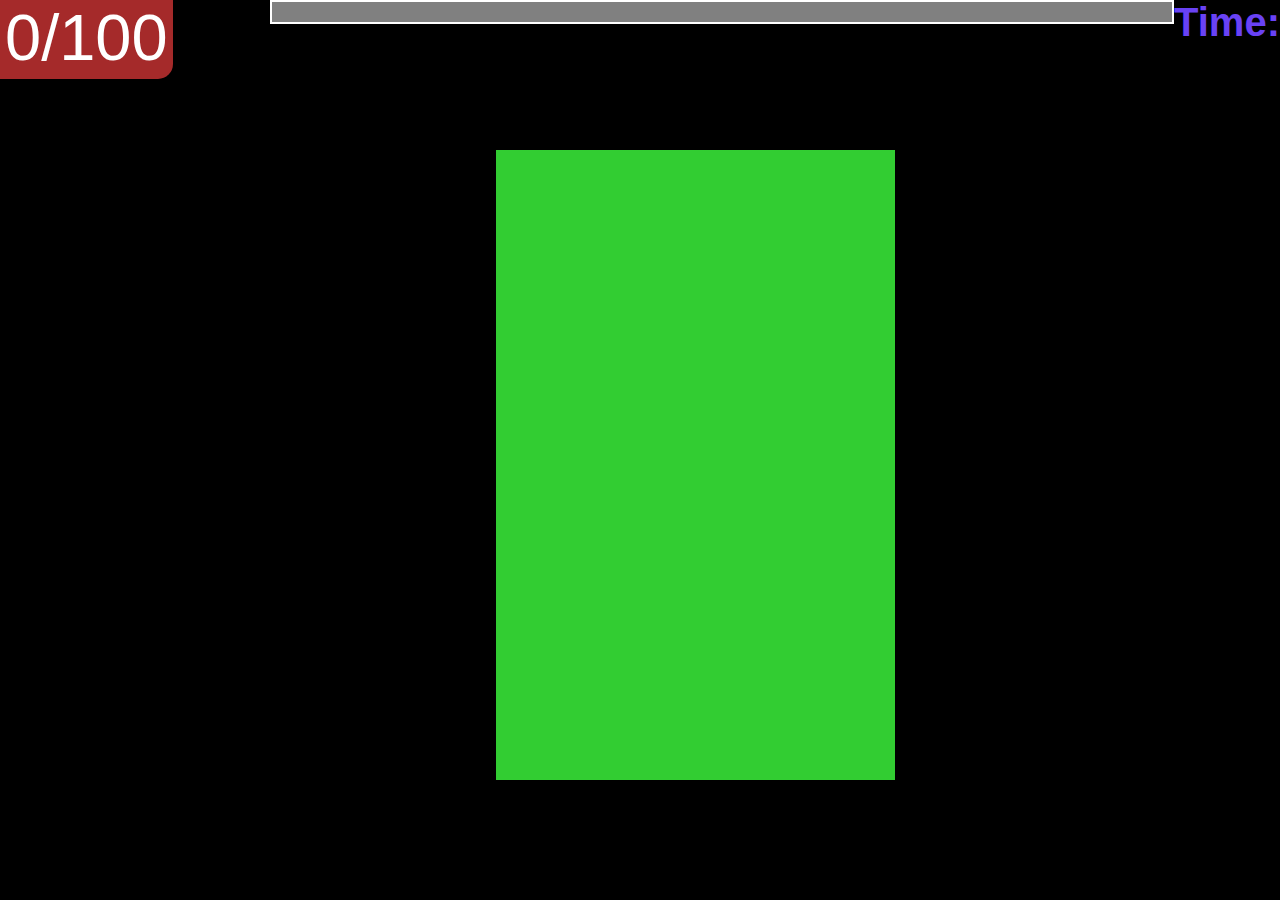
==== games/10s.html @ 2b1b3c12 "10s.html" ====
<!DOCTYPE html>
<html lang="en">
<head>
    <link rel="stylesheet" href="../styles/style4.css">
    <title>15s</title>
    <link rel="stylesheet" href="https://fonts.googleapis.com/css2?family=Material+Symbols+Outlined:opsz,wght,FILL,GRAD@24,400,0,0" />
</head>
<body>
    <div class="box">
        <input type="checkbox" disabled id="check" class="win">
        <input type="checkbox" id="check">
        <input type="checkbox" id="check">
        <input type="checkbox" id="check">
        <input type="checkbox" id="check">
        <input type="checkbox" id="check">
        <input type="checkbox" id="check">
        <input type="checkbox" id="check">
        <input type="checkbox" id="check">
        <input type="checkbox" id="check">
        <input type="checkbox" id="check">
        <input type="checkbox" id="check">
        <input type="checkbox" id="check">
        <input type="checkbox" id="check">
        <input type="checkbox" id="check">
        <input type="checkbox" id="check">
        <input type="checkbox" id="check">
        <input type="checkbox" id="check">
        <input type="checkbox" id="check">
        <input type="checkbox" id="check">
        <input type="checkbox" id="check">
        <input type="checkbox" id="check">
        <input type="checkbox" id="check">
        <input type="checkbox" id="check">
        <input type="checkbox" id="check">
        <input type="checkbox" id="check">
        <input type="checkbox" id="check">
        <input type="checkbox" id="check">
        <input type="checkbox" id="check">
        <input type="checkbox" id="check">
        <input type="checkbox" id="check">
        <input type="checkbox" id="check">
        <input type="checkbox" id="check">
        <input type="checkbox" id="check">
        <input type="checkbox" id="check">
        <input type="checkbox" id="check">
        <input type="checkbox" id="check">
        <input type="checkbox" id="check">
        <input type="checkbox" id="check">
        <input type="checkbox" id="check">
        <input type="checkbox" id="check">
        <input type="checkbox" id="check">
        <input type="checkbox" id="check">
        <input type="checkbox" id="check">
        <input type="checkbox" id="check">
        <input type="checkbox" id="check">
        <input type="checkbox" id="check">
        <input type="checkbox" id="check">
        <input type="checkbox" id="check">
        <input type="checkbox" id="check">
        <input type="checkbox" id="check">
        <input type="checkbox" id="check">
        <input type="checkbox" id="check">
        <input type="checkbox" id="check">
        <input type="checkbox" id="check">
        <input type="checkbox" id="check">
        <input type="checkbox" id="check">
        <input type="checkbox" id="check">
        <input type="checkbox" id="check">
        <input type="checkbox" id="check">
        <input type="checkbox" id="check">
        <input type="checkbox" id="check">
        <input type="checkbox" id="check">
        <input type="checkbox" id="check">
        <input type="checkbox" id="check">
        <input type="checkbox" id="check">
        <input type="checkbox" id="check">
        <input type="checkbox" id="check">
        <input type="checkbox" id="check">
        <input type="checkbox" id="check">
        <input type="checkbox" id="check">
        <input type="checkbox" id="check">
        <input type="checkbox" id="check">
        <input type="checkbox" id="check">
        <input type="checkbox" id="check">
        <input type="checkbox" id="check">
        <input type="checkbox" id="check">
        <input type="checkbox" id="check">
        <input type="checkbox" id="check">
        <input type="checkbox" id="check">
        <input type="checkbox" id="check">
        <input type="checkbox" id="check">
        <input type="checkbox" id="check">
        <input type="checkbox" id="check">
        <input type="checkbox" id="check">
        <input type="checkbox" id="check">
        <input type="checkbox" id="check">
        <input type="checkbox" id="check">
        <input type="checkbox" id="check">
        <input type="checkbox" id="check">
        <input type="checkbox" id="check">
        <input type="checkbox" id="check">
        <input type="checkbox" id="check">
        <input type="checkbox" id="check">
        <input type="checkbox" id="check">
        <input type="checkbox" id="check">
        <input type="checkbox" id="check">
        <input type="checkbox" id="check">
        <input type="checkbox" id="check">
        <input type="checkbox" id="check">
        <input type="checkbox" id="check">
    </div>

    <div class="score"></div>

    <div class="bar"></div>

    <div class="count_down">
        <span>Time:</span>  
        <span class="count"></span>
    </div>

    <div class="game">
        <img class="gameover" src="../images/gg.png">
        <div class="">
            <div class="in-box in-box2">Score:</div>
        </div>

        <a href="" class="again">
            <img width="20px" height="20px" src="../images/retry.png">
        </a>

        <a href="../index.html" class="again again2">
            <img src="../images/home.png" width="20px" height="20px">
        </a>
    </div>
</body>
</html>
---- styles/style4.css ----
* {
    margin: 0;
    padding: 0;
}

body {
    counter-reset: click; 
    overflow: hidden;  
    background-color: black;
    font-family: sans-serif;
}


.score::before {
    content: counter(click)"/100";
    color: white;
    font-size: 65px;
    padding: 5px;
    background-color: brown;
    border-radius: 15px;
    border-top-left-radius: 0px;
    border-bottom-left-radius: 0px;
    border-top-right-radius: 0px;
    z-index: -1;
    animation: shown 1.8s linear 15s 1 forwards;
}

input {
    position: absolute;
    left: 0;
    margin-top: 150px;
    animation: shown 1s linear 15s 1 forwards;
    margin-left: 760px;
}

input:checked {
    counter-increment: click;
    margin-left: 11111px;
}


.count_down {
    font-size: 40px;
    font-weight: 700;
    color: #6942f5;
    position: absolute;
    z-index: 100;
    top: 0;
    right: 0;
    animation: shown 1s linear 15s 1 forwards;
    z-index: -1;
}

.count::before {
    content: "";
    animation: countdown 15s step-end 1 forwards;
}

@keyframes countdown {
    0%  {content: "5";}
    20% {content: "4";}
    40% {content: "3";}
    60% {content: "2";}
    80% {content: "1";}
    100% {content: "0";}
}

.gameover {
    position: absolute;
    opacity: 0;
    animation: shown 0s linear 15s 1 forwards;
    z-index: -1;
    top: 0;
    width: 100vw;
    height: 100vh;
    left: 0;
    right: 0;
    bottom: 0;
    background-color: white;
}

.in-box2 {
    color: #6942f5;
    font-size: 25px;
    position: absolute;
    opacity: 0;
    z-index: -1;
    animation: shown 2s linear 15s 1 forwards;
    margin-top: 100px;
    left: 585px;
}

.in-box {
    margin-left: 10px;
}

.in-box::after {
    content:  counter(click)"/100";
    margin-left: 10px;
}

@keyframes shown {
    from{opacity: 1;}
    to{opacity: 0;}
}

.again {
    color: #f54242;
    font-size: 25px;
    position: absolute;
    opacity: 0;
    animation: shown 2s linear 15s 1 forwards;
    margin-top: 100px;
    left: 535px;
    z-index: -1;
}

.box {
    animation: gone 1s linear 15s 1 forwards;
}

@keyframes shown {
    from{opacity: 0;}
    to{opacity: 1; z-index: 100;}
}

.again2 {
    left: 775px;
}

.bar {
    width: 900px;
    height: 20px;
    border: 2px solid white;
    margin-left: 270px;
    z-index: 100;
    top: 0;
    position: absolute;
    animation: shown 1s linear 15s 1 forwards;
    z-index: -1;
}

.bar::before {
    content: "";
    display: block;
    background-color: gray;
    height: 20px;
    animation: bar 15s linear forwards;
}

@keyframes bar {
    0% {width: 0%;}
    85% {background-color: gray; width: 85%;}
    90% {background-color: red; width: 90%;}
    100% {background-color: red; width: 100%;}
}


input::before {
    content: "";
    background-color: #32cd32;
    position: absolute;
    width:  31.2vw;
    height: 70vh;
    margin-left: -264.5px;
    left: 0;
    z-index: 100;
}


.gone {
    from {display: block;}
    to { display: none;}
}

@media (max-width: 1005px) {
    input::before {left: -290px; width: 350px;}
    .bar {
        left: -290px;
    }
    .again {left: 90px;}
    .again2{left: 380px;}
    .in-box2{left: 150px;}
}



@media (max-width: 400px) {
    .bar {display: none;}
    input::before {left: 265px; width: 300px; height: 340px;}

    input {
        margin-left: 0px;
    }
    .again {left: 90px;}
    .again2{left: 300px;}
    .in-box {margin-left: -20px;}
    .gameover {
        opacity: 0;
        width: 0px;
        height: 0px;
    }

    .game {
        position: absolute;
        opacity: 0;
        animation: shown 0s linear 15s 1 forwards;
        z-index: -1;
        top: 0;
        width: 100vw;
        height: 100vh;
        left: 0;
        right: 0;
        bottom: 0;
        background-color: white;
    }

    .game::before {
        content: "Well Played";
        font-size: 100px;
        font-weight: bolder;
        position: absolute;
        top: 50px;
        text-align: center;
    }

    .in-box2 {
        left: 140px;
        margin-top: 350px;
    }

    .again img {
        margin-top: 450px;  
        width: 50px;
        height: 50px;
    }

    .again {
        left: 40px;
    }

    .again2 {
        left: 300px;
    }
}

@keyframes countdown {
    0%  {content: "15";}
    6%  {content: "14";}
    12% {content: "13";}
    18% {content: "12";}
    24% {content: "11";}
    30% {content: "10";}
    36% {content: "9";}
    42% {content: "8";}
    49% {content: "7";}
    54% {content: "6";}
    60% {content: "5";}
    66% {content: "4";}
    78% {content: "3";}
    84% {content: "2";}
    90% {content: "1";}
    96% {content: "0";}
    102% {content: "0";}
}
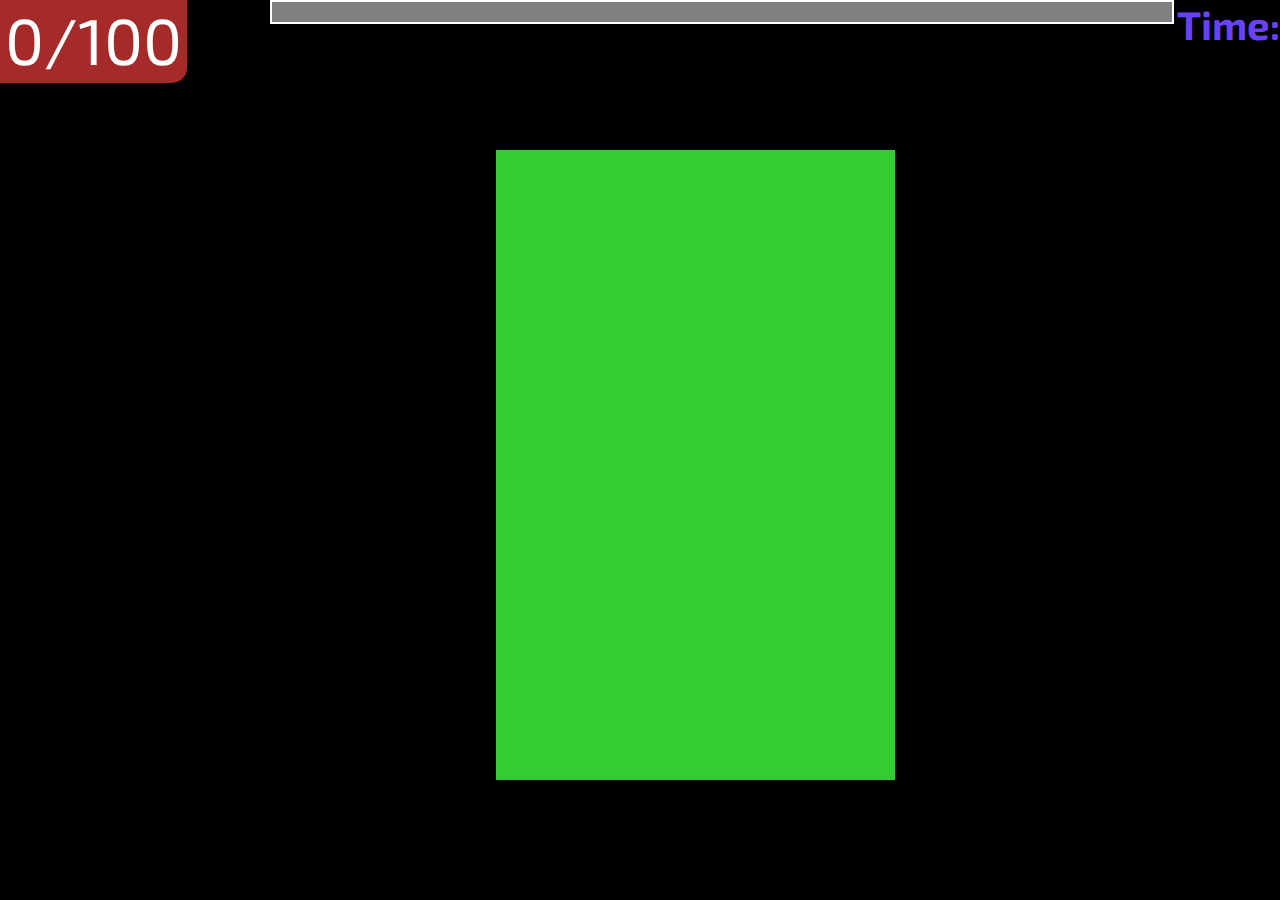
==== commit b9b3ae54: "Update 10s.html" ====
--- a/games/10s.html
+++ b/games/10s.html
@@ -1,11 +1,13 @@
 <!DOCTYPE html>
 <html lang="en">
 <head>
-    <link rel="stylesheet" href="../styles/style4.css">
-    <title>15s</title>
-    <link rel="stylesheet" href="https://fonts.googleapis.com/css2?family=Material+Symbols+Outlined:opsz,wght,FILL,GRAD@24,400,0,0" />
+    <meta name="viewport" content="width=device-width, initial-scale=1.0"><meta name="viewport" content="width=device-width, initial-scale=1.0">
+    <link rel="stylesheet" href="../styles/style3.css">
+    <title>10s</title>
+    <link href="https://fonts.googleapis.com/css2?family=Exo+2:wght@500&family=Roboto:wght@500&display=swap" rel="stylesheet">
 </head>
 <body>
+
     <div class="box">
         <input type="checkbox" disabled id="check" class="win">
         <input type="checkbox" id="check">
@@ -120,18 +122,23 @@
     </div>
 
     <div class="game">
-        <img class="gameover" src="../images/gg.png">
-        <div class="">
-            <div class="in-box in-box2">Score:</div>
+        <img class="gameover" src="../images/never.avif">
+
+        <div class="move">
+            <div class="">
+                <div class="in-box in-box2">Score:</div>
+            </div>
+    
+            <a href="" class="again">
+                <img width="20px" height="20px" src="../images/retry.png">
+            </a>
+    
+            <a href="../index.html" class="again again2">
+                <img src="../images/home.png" width="20px" height="20px">
+            </a>
         </div>
+    </div>
 
-        <a href="" class="again">
-            <img width="20px" height="20px" src="../images/retry.png">
-        </a>
-
-        <a href="../index.html" class="again again2">
-            <img src="../images/home.png" width="20px" height="20px">
-        </a>
-    </div>
+    <start-></start->
 </body>
 </html>
--- a/styles/style3.css
+++ b/styles/style3.css
@@ -0,0 +1,347 @@
+* {
+    margin: 0;
+    padding: 0;
+}
+
+body {
+    counter-reset: click; 
+    overflow: hidden;  
+    background-color: black;
+    font-family: 'Exo 2', sans-serif;
+}
+
+
+.score::before {
+    content: counter(click)"/100";
+    color: white;
+    font-size: 65px;
+    padding: 5px;
+    background-color: brown;
+    border-radius: 15px;
+    border-top-left-radius: 0px;
+    border-bottom-left-radius: 0px;
+    border-top-right-radius: 0px;
+    z-index: -1;
+    animation: shown 1.8s linear 10s 1 forwards;
+}
+
+input {
+    position: absolute;
+    left: 0;
+    margin-top: 150px;
+    animation: shown 1s linear 10s 1 forwards;
+    margin-left: 760px;
+}
+
+input:checked {
+    counter-increment: click;
+    left: 593px;
+    top: -150px;
+    z-index: -1;
+    opacity: 0;
+}
+
+input:checked::before {
+    background-color: red;
+    width: 0vw;
+    height: 0vh;
+}
+
+.count_down {
+    font-size: 40px;
+    font-weight: 700;
+    color: #6942f5;
+    position: absolute;
+    z-index: 100;
+    top: 0;
+    right: 0;
+    animation: shown 1s linear 10s 1 forwards;
+    z-index: -1;
+}
+
+.count::before {
+    content: "";
+    animation: countdown 10s step-end 1 forwards;
+}
+
+.gameover {
+    position: absolute;
+    opacity: 0;
+    animation: shown 0s linear 10s 1 forwards;
+    z-index: -1;
+    top: 0;
+    width: 100vw;
+    height: 100vh;
+    left: 0;
+    right: 0;
+    bottom: 0;
+    background-color: white;
+}
+
+
+.in-box {
+    margin-left: 10px;
+}
+
+.in-box::after {
+    content:  counter(click)"/100";
+    margin-left: 10px;
+}
+
+@keyframes shown {
+    from{opacity: 1;}
+    to{opacity: 0;}
+}
+
+.box {
+    animation: gone 1s linear 10s 1 forwards;
+}
+
+.bar {
+    width: 900px;
+    height: 20px;
+    border: 2px solid white;
+    margin-left: 270px;
+    z-index: 100;
+    top: 0;
+    position: absolute;
+    animation: shown 1s linear 10s 1 forwards;
+    z-index: -1;
+}
+
+
+.bar::before {
+    content: "";
+    display: block;
+    background-color: gray;
+    height: 20px;
+    animation: bar 10s linear forwards;
+}
+
+
+@keyframes bar {
+    0% {width: 0%;}
+    85% {background-color: gray; width: 85%;}
+    90% {background-color: red; width: 90%;}
+    100% {background-color: red; width: 100%;}
+}
+
+
+input::before {
+    content: "";
+    background-color: #32cd32;
+    position: absolute;
+    width:  31.2vw;
+    height: 70vh;
+    margin-left: -264.5px;
+    left: 0;
+    z-index: 100;
+}
+
+
+.gone {
+    from {display: block;}
+    to { display: none;}
+}
+
+.in-box2 {
+    color: #00D2FC;
+    font-size: 25px;
+    position: absolute;
+    opacity: 0;
+    z-index: -1;
+    animation: shown 2s linear 10s 1 forwards;
+    left: 585px;
+}
+
+.again2 {
+    color: #f54242;
+    font-size: 25px;
+    animation: home-retry_appear 2s linears 10s 1 forwards;
+    z-index: -1;
+    width:  50px;
+    height: 50px;
+    position: relative;
+    left: 270px;
+}   
+
+@media (max-width: 1005px) {
+    input::before {left: -290px; width: 350px;}
+    .bar {
+        left: -290px;
+    }
+    .again {left: 90px;}
+    .again2{left: 380px;}
+    .in-box2{left: 150px;}
+}
+
+@media (max-width: 500px) {
+
+    input:checked {
+        counter-increment: click;
+        left: 193px;
+        top: -150px;
+        z-index: -1;
+        opacity: 0;
+    }
+    
+    .in-box2 {
+        color: #00D2FC;
+        font-size: 25px;
+        position: absolute;
+        opacity: 0;
+        z-index: -1;
+        top: 0px;
+        animation: shown 2s linear 10s 1 forwards;
+    }
+
+    .bar {display: none;}
+    input::before {left: 265px; width: 300px; height: 340px;}
+    input {
+        margin-left: 40px;
+    }
+    .again {left: 90px;}
+    .again2{left: 300px;}
+    .in-box {margin-left: -20px;}
+    .gameover {
+        opacity: 0;
+        width: 0px;
+        height: 0px;
+    }
+
+    .game {
+        position: absolute;
+        opacity: 0;
+        animation: shown 0s linear 10s 1 forwards;
+        z-index: -1;
+        top: 0;
+        width: 100vw;
+        height: 100vh;
+        left: 0;
+        right: 0;
+        bottom: 0;
+        background: linear-gradient(to right,
+        #da4453, 
+        #89216b);
+        color: white;
+    }
+
+    .game::before {
+        content: "Well Played";
+        font-size: 100px;
+        font-weight: bolder;
+        position: absolute;
+        top: 50px;
+        text-align: center;
+    }
+
+    .in-box2 {
+        left: 140px;
+        margin-top: 350px;
+    }
+
+    .again img {
+        margin-top: 250px;  
+        width: 0px;
+        z-index: -1;
+        height: 0px;
+        position: absolute;
+        margin-left: 13px;
+    }
+
+
+    .again img {
+        height: 30px!important;
+        width:  30px!important;
+        animation: shown2 1s linear 10s 1 forwards;
+    }
+    
+ 
+    
+    .again {
+        color: #f54242;
+        font-size: 25px;
+        animation: home-retry_appear 2s linears 10s 1 forwards;
+        z-index: -1;
+        width:  50px;
+        height: 50px;
+        position: relative;
+        left: -450px;
+        top: 100px;
+    }
+    
+    .again2 {
+        color: #f54242;
+        font-size: 25px;
+        animation: home-retry_appear 2s linears 10s 1 forwards;
+        z-index: -1;
+        width:  50px;
+        height: 50px;
+        position: relative;
+        left: -250px;
+        top: 100px;
+    }     
+
+
+    @keyframes home-retry_appear {
+        from{width: 0px;height: 0px; opacity: 0; z-index: -1; display: none;}
+        to{width: 50px; height: 50px; opacity: 1; z-index: 100; display: block;}
+    }
+}
+
+
+
+.again img {
+    height: 30px!important;
+    width:  30px!important;
+    animation: shown2 1s linear 10s 1 forwards;
+}
+
+  
+
+
+
+@keyframes home-retry_appear {
+    from{width: 0px;height: 0px; opacity: 0; z-index: -1; display: none;}
+    to{width: 50px; height: 50px; opacity: 1; z-index: 100; display: block;}
+}
+
+
+.again2 {
+    margin-left: 785px;
+}
+
+@keyframes shown {
+    from{opacity: 0; display: none; z-index: -1;}
+    to{opacity: 1; z-index: 100; display: block;}
+}
+
+.move {
+    margin-top: 180px;
+}
+
+.again {
+    position: absolute;
+    color: #f54242;
+    font-size: 25px;
+    width:  50px;
+    height: 50px;
+    margin-left: 520px;
+    opacity: 0;
+    animation: shown 0s linear 10s 1 forwards;
+    z-index: -1;
+}
+
+@keyframes countdown {
+    0% {content:  "10";}
+    10% {content: "9";}
+    20% {content: "8";}
+    30% {content: "7";}
+    40% {content: "6";}
+    50% {content: "5";}
+    60% {content: "4";}
+    70% {content: "3";}
+    80% {content: "2";}
+    90% {content: "1";}
+   100% {content: "0";}
+}
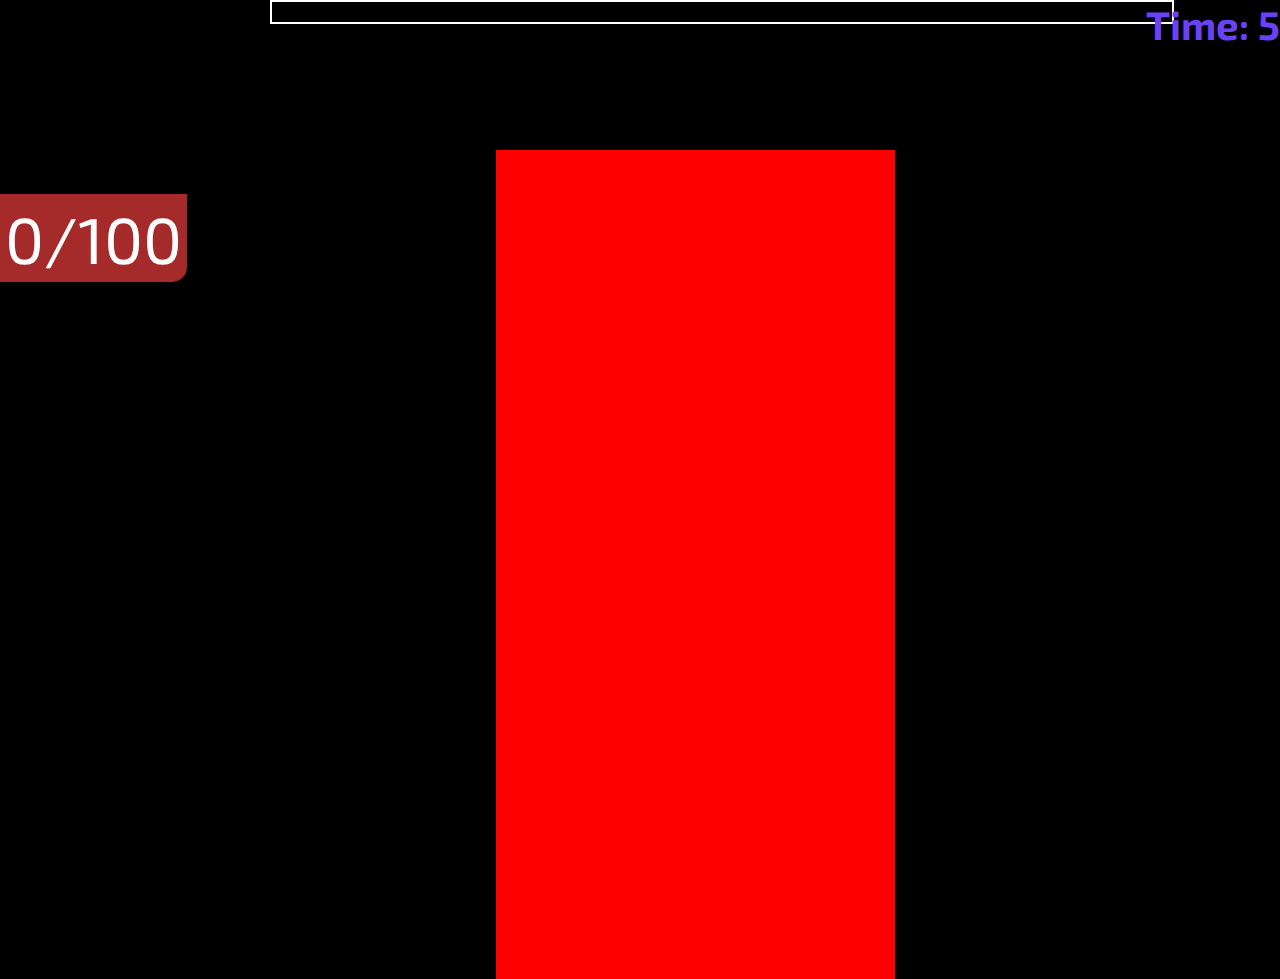
==== commit cbebc455: "Add files via upload" ====
--- a/games/10s.html
+++ b/games/10s.html
@@ -7,9 +7,25 @@
     <link href="https://fonts.googleapis.com/css2?family=Exo+2:wght@500&family=Roboto:wght@500&display=swap" rel="stylesheet">
 </head>
 <body>
+    <div class="game">
+        <img class="gameover" src="../images/never.avif">
+
+        <input type="checkbox" id="check check2" class="win">
+        <label for="check2" class="win2">You Win :)</label>
+
+        <div class="move">
+    
+            <a href="" class="again">
+                <img width="20px" height="20px" src="../images/retry.png">
+            </a>
+    
+            <a href="../index.html" class="again again2">
+                <img src="../images/home.png" width="20px" height="20px">
+            </a>
+        </div>
+    </div>
 
     <div class="box">
-        <input type="checkbox" disabled id="check" class="win">
         <input type="checkbox" id="check">
         <input type="checkbox" id="check">
         <input type="checkbox" id="check">
@@ -89,8 +105,7 @@
         <input type="checkbox" id="check">
         <input type="checkbox" id="check">
         <input type="checkbox" id="check">
-        <input type="checkbox" id="check">
-        <input type="checkbox" id="check">
+        <input type="checkbox" id="check">        
         <input type="checkbox" id="check">
         <input type="checkbox" id="check">
         <input type="checkbox" id="check">
@@ -121,24 +136,10 @@
         <span class="count"></span>
     </div>
 
-    <div class="game">
-        <img class="gameover" src="../images/never.avif">
+    <start-></start->
 
-        <div class="move">
-            <div class="">
-                <div class="in-box in-box2">Score:</div>
-            </div>
-    
-            <a href="" class="again">
-                <img width="20px" height="20px" src="../images/retry.png">
-            </a>
-    
-            <a href="../index.html" class="again again2">
-                <img src="../images/home.png" width="20px" height="20px">
-            </a>
-        </div>
+    <div class="">
+        <div class="in-box in-box2">Score:</div>
     </div>
-
-    <start-></start->
 </body>
-</html>
+</html>--- a/styles/style3.css
+++ b/styles/style3.css
@@ -4,10 +4,16 @@
 }
 
 body {
+    animation: pointer 4s linear 1;
     counter-reset: click; 
     overflow: hidden;  
     background-color: black;
     font-family: 'Exo 2', sans-serif;
+}
+
+@keyframes pointer {
+    from{pointer-events: none;}
+    to{pointer-events: all;}
 }
 
 
@@ -22,14 +28,14 @@
     border-bottom-left-radius: 0px;
     border-top-right-radius: 0px;
     z-index: -1;
-    animation: shown 1.8s linear 10s 1 forwards;
+    animation: shown 1.13s linear 13s 1 forwards;
 }
 
 input {
     position: absolute;
     left: 0;
     margin-top: 150px;
-    animation: shown 1s linear 10s 1 forwards;
+    animation: shown 1s linear 13s 1 forwards;
     margin-left: 760px;
 }
 
@@ -55,19 +61,19 @@
     z-index: 100;
     top: 0;
     right: 0;
-    animation: shown 1s linear 10s 1 forwards;
+    animation: shown 1s linear 13.1s 1 forwards;
     z-index: -1;
 }
 
 .count::before {
-    content: "";
-    animation: countdown 10s step-end 1 forwards;
+    content: "5";
+    animation: countdown 13s step-end 1 forwards;
 }
 
 .gameover {
     position: absolute;
     opacity: 0;
-    animation: shown 0s linear 10s 1 forwards;
+    animation: shown 0s linear 13s 1 forwards;
     z-index: -1;
     top: 0;
     width: 100vw;
@@ -94,7 +100,7 @@
 }
 
 .box {
-    animation: gone 1s linear 10s 1 forwards;
+    animation: gone 1s linear 13s 1 forwards;
 }
 
 .bar {
@@ -105,7 +111,7 @@
     z-index: 100;
     top: 0;
     position: absolute;
-    animation: shown 1s linear 10s 1 forwards;
+    animation: shown 1s linear 13s 1 forwards;
     z-index: -1;
 }
 
@@ -113,29 +119,35 @@
 .bar::before {
     content: "";
     display: block;
-    background-color: gray;
     height: 20px;
-    animation: bar 10s linear forwards;
+    animation: bar 10s linear 3s forwards;
+    background-color: black;
 }
 
 
 @keyframes bar {
     0% {width: 0%;}
-    85% {background-color: gray; width: 85%;}
-    90% {background-color: red; width: 90%;}
-    100% {background-color: red; width: 100%;}
+    85% {background-color: #ffffff; width: 85%;}
+    90% {background-color: #ff0000; width: 90%;}
+    100% {background-color: #ff0000; width: 100%;}
 }
 
 
 input::before {
     content: "";
-    background-color: #32cd32;
+    animation: background 0s linear 2.1s forwards;
     position: absolute;
     width:  31.2vw;
     height: 70vh;
     margin-left: -264.5px;
     left: 0;
+    background-color: #ff0000;
     z-index: 100;
+}
+
+@keyframes background {
+    0%  {background-color: #ff0000;}
+    100%{background-color: #32cd32;}
 }
 
 
@@ -150,14 +162,14 @@
     position: absolute;
     opacity: 0;
     z-index: -1;
-    animation: shown 2s linear 10s 1 forwards;
+    animation: shown 0s linear 13s 1 forwards;
     left: 585px;
 }
 
 .again2 {
     color: #f54242;
     font-size: 25px;
-    animation: home-retry_appear 2s linears 10s 1 forwards;
+    animation: home-retry_appear 2s linears 13s 1 forwards;
     z-index: -1;
     width:  50px;
     height: 50px;
@@ -192,7 +204,7 @@
         opacity: 0;
         z-index: -1;
         top: 0px;
-        animation: shown 2s linear 10s 1 forwards;
+        animation: shown 2s linear 13s 1 forwards;
     }
 
     .bar {display: none;}
@@ -212,7 +224,7 @@
     .game {
         position: absolute;
         opacity: 0;
-        animation: shown 0s linear 10s 1 forwards;
+        animation: shown 0s linear 13s 1 forwards;
         z-index: -1;
         top: 0;
         width: 100vw;
@@ -253,7 +265,7 @@
     .again img {
         height: 30px!important;
         width:  30px!important;
-        animation: shown2 1s linear 10s 1 forwards;
+        animation: shown2 1s linear 13s 1 forwards;
     }
     
  
@@ -261,7 +273,7 @@
     .again {
         color: #f54242;
         font-size: 25px;
-        animation: home-retry_appear 2s linears 10s 1 forwards;
+        animation: home-retry_appear 2s linears 13s 1 forwards;
         z-index: -1;
         width:  50px;
         height: 50px;
@@ -273,7 +285,7 @@
     .again2 {
         color: #f54242;
         font-size: 25px;
-        animation: home-retry_appear 2s linears 10s 1 forwards;
+        animation: home-retry_appear 2s linears 13s 1 forwards;
         z-index: -1;
         width:  50px;
         height: 50px;
@@ -294,7 +306,7 @@
 .again img {
     height: 30px!important;
     width:  30px!important;
-    animation: shown2 1s linear 10s 1 forwards;
+    animation: shown2 1s linear 13s 1 forwards;
 }
 
   
@@ -328,8 +340,29 @@
     height: 50px;
     margin-left: 520px;
     opacity: 0;
-    animation: shown 0s linear 10s 1 forwards;
-    z-index: -1;
+    animation: shown 0s linear 13s 1 forwards;
+    z-index: -1;
+}
+
+start- {
+    width: 100px;
+    height: 100px;
+    font-size: 150px;
+    margin-left: 668px;
+}
+
+start-::before {
+    content: "";
+    position: absolute;
+    animation: delay 2.1s linear 1 forwards;
+    color: white;
+}
+
+@keyframes delay {
+    0% {content: "3";}
+    33%{content: "2";}
+    66%{content: "1";}
+   100%{content: "";}
 }
 
 @keyframes countdown {
